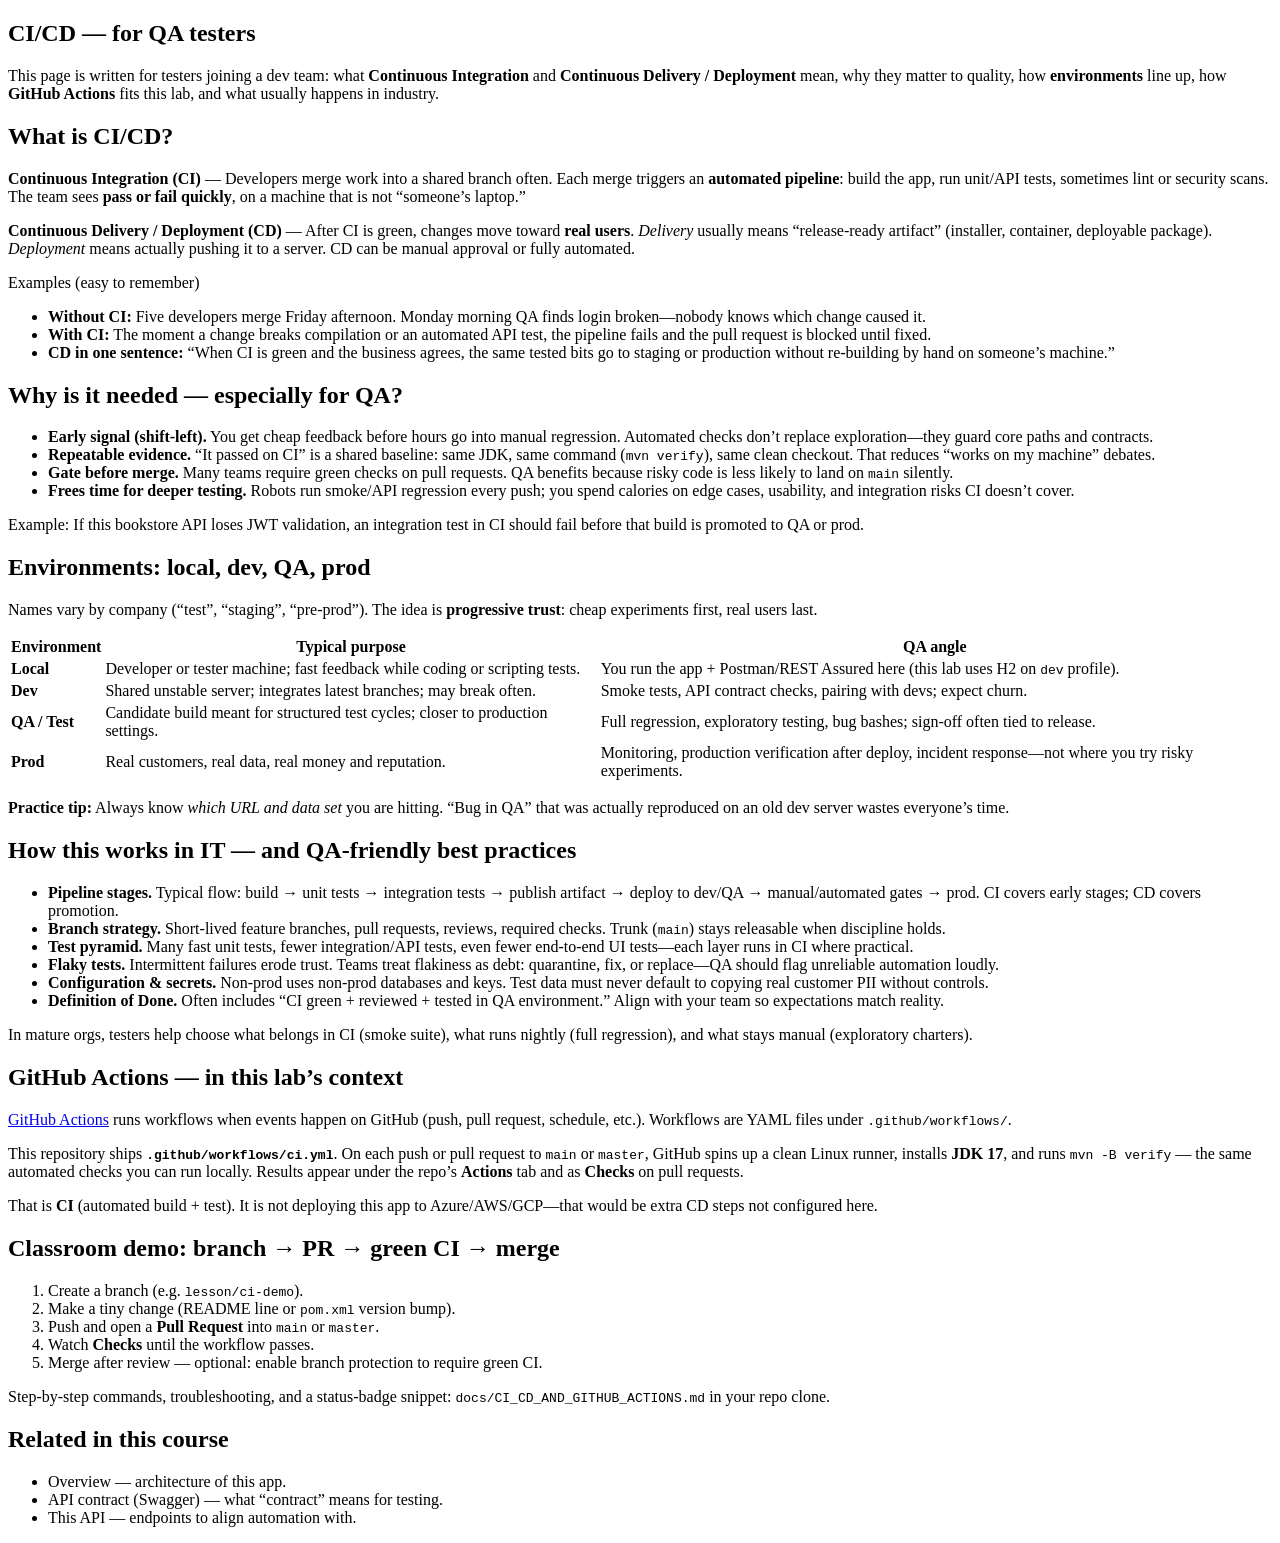
==== src/main/resources/templates/reference/ci-cd.html @ 9f86d17d "Initial commit" ====
<!DOCTYPE html>
<html xmlns:th="http://www.thymeleaf.org" th:replace="~{layout :: layout('CI/CD · Reference', ~{::main})}">
<body>
<main th:fragment="main">
    <div th:replace="~{reference/nav-fragment :: tabs ('ci-cd')}"></div>
    <div class="reference-content card border-0 shadow-sm rounded-4 p-4 p-md-5">
        <article class="reference-article">
            <header class="mb-4 pb-3 border-bottom border-light">
                <h1 class="app-page-title h3 mb-3">CI/CD — for QA testers</h1>
                <p class="lead text-muted mb-0">This page is written for testers joining a dev team: what <strong>Continuous Integration</strong> and <strong>Continuous Delivery / Deployment</strong> mean, why they matter to quality, how <strong>environments</strong> line up, how <strong>GitHub Actions</strong> fits this lab, and what usually happens in industry.</p>
            </header>

            <section class="mb-4" aria-labelledby="sec-what">
                <h2 id="sec-what" class="h5 mb-2">What is CI/CD?</h2>
                <p class="mb-2"><strong>Continuous Integration (CI)</strong> — Developers merge work into a shared branch often. Each merge triggers an <strong>automated pipeline</strong>: build the app, run unit/API tests, sometimes lint or security scans. The team sees <strong>pass or fail quickly</strong>, on a machine that is not “someone’s laptop.”</p>
                <p class="mb-3"><strong>Continuous Delivery / Deployment (CD)</strong> — After CI is green, changes move toward <strong>real users</strong>. <em>Delivery</em> usually means “release-ready artifact” (installer, container, deployable package). <em>Deployment</em> means actually pushing it to a server. CD can be manual approval or fully automated.</p>
                <p class="small fw-semibold text-primary mb-2">Examples (easy to remember)</p>
                <ul class="small mb-0 ps-3">
                    <li class="mb-2"><strong>Without CI:</strong> Five developers merge Friday afternoon. Monday morning QA finds login broken—nobody knows which change caused it.</li>
                    <li class="mb-2"><strong>With CI:</strong> The moment a change breaks compilation or an automated API test, the pipeline fails and the pull request is blocked until fixed.</li>
                    <li class="mb-0"><strong>CD in one sentence:</strong> “When CI is green and the business agrees, the same tested bits go to staging or production without re-building by hand on someone’s machine.”</li>
                </ul>
            </section>

            <section class="mb-4" aria-labelledby="sec-why-qa">
                <h2 id="sec-why-qa" class="h5 mb-2">Why is it needed — especially for QA?</h2>
                <ul class="mb-3 ps-3">
                    <li class="mb-2"><strong>Early signal (shift-left).</strong> You get cheap feedback before hours go into manual regression. Automated checks don’t replace exploration—they guard core paths and contracts.</li>
                    <li class="mb-2"><strong>Repeatable evidence.</strong> “It passed on CI” is a shared baseline: same JDK, same command (<code>mvn verify</code>), same clean checkout. That reduces “works on my machine” debates.</li>
                    <li class="mb-2"><strong>Gate before merge.</strong> Many teams require green checks on pull requests. QA benefits because risky code is less likely to land on <code>main</code> silently.</li>
                    <li class="mb-0"><strong>Frees time for deeper testing.</strong> Robots run smoke/API regression every push; you spend calories on edge cases, usability, and integration risks CI doesn’t cover.</li>
                </ul>
                <p class="small text-muted fst-italic mb-0">Example: If this bookstore API loses JWT validation, an integration test in CI should fail before that build is promoted to QA or prod.</p>
            </section>

            <section class="mb-4" aria-labelledby="sec-env">
                <h2 id="sec-env" class="h5 mb-3">Environments: local, dev, QA, prod</h2>
                <p class="mb-3 small text-muted">Names vary by company (“test”, “staging”, “pre-prod”). The idea is <strong>progressive trust</strong>: cheap experiments first, real users last.</p>
                <div class="table-responsive">
                    <table class="table table-sm table-bordered align-middle">
                        <thead class="table-light">
                        <tr>
                            <th scope="col">Environment</th>
                            <th scope="col">Typical purpose</th>
                            <th scope="col">QA angle</th>
                        </tr>
                        </thead>
                        <tbody class="small">
                        <tr>
                            <td><strong>Local</strong></td>
                            <td>Developer or tester machine; fast feedback while coding or scripting tests.</td>
                            <td>You run the app + Postman/REST Assured here (this lab uses H2 on <code>dev</code> profile).</td>
                        </tr>
                        <tr>
                            <td><strong>Dev</strong></td>
                            <td>Shared unstable server; integrates latest branches; may break often.</td>
                            <td>Smoke tests, API contract checks, pairing with devs; expect churn.</td>
                        </tr>
                        <tr>
                            <td><strong>QA / Test</strong></td>
                            <td>Candidate build meant for structured test cycles; closer to production settings.</td>
                            <td>Full regression, exploratory testing, bug bashes; sign-off often tied to release.</td>
                        </tr>
                        <tr>
                            <td><strong>Prod</strong></td>
                            <td>Real customers, real data, real money and reputation.</td>
                            <td>Monitoring, production verification after deploy, incident response—not where you try risky experiments.</td>
                        </tr>
                        </tbody>
                    </table>
                </div>
                <p class="small mb-0"><strong>Practice tip:</strong> Always know <em>which URL and data set</em> you are hitting. “Bug in QA” that was actually reproduced on an old dev server wastes everyone’s time.</p>
            </section>

            <section class="mb-4" aria-labelledby="sec-industry">
                <h2 id="sec-industry" class="h5 mb-2">How this works in IT — and QA-friendly best practices</h2>
                <ul class="mb-3 ps-3">
                    <li class="mb-2"><strong>Pipeline stages.</strong> Typical flow: build → unit tests → integration tests → publish artifact → deploy to dev/QA → manual/automated gates → prod. CI covers early stages; CD covers promotion.</li>
                    <li class="mb-2"><strong>Branch strategy.</strong> Short-lived feature branches, pull requests, reviews, required checks. Trunk (<code>main</code>) stays releasable when discipline holds.</li>
                    <li class="mb-2"><strong>Test pyramid.</strong> Many fast unit tests, fewer integration/API tests, even fewer end-to-end UI tests—each layer runs in CI where practical.</li>
                    <li class="mb-2"><strong>Flaky tests.</strong> Intermittent failures erode trust. Teams treat flakiness as debt: quarantine, fix, or replace—QA should flag unreliable automation loudly.</li>
                    <li class="mb-2"><strong>Configuration &amp; secrets.</strong> Non-prod uses non-prod databases and keys. Test data must never default to copying real customer PII without controls.</li>
                    <li class="mb-0"><strong>Definition of Done.</strong> Often includes “CI green + reviewed + tested in QA environment.” Align with your team so expectations match reality.</li>
                </ul>
                <p class="small text-muted mb-0">In mature orgs, testers help choose what belongs in CI (smoke suite), what runs nightly (full regression), and what stays manual (exploratory charters).</p>
            </section>

            <section class="mb-4" aria-labelledby="sec-actions">
                <h2 id="sec-actions" class="h5 mb-2">GitHub Actions — in this lab’s context</h2>
                <p class="mb-2"><a href="https://docs.github.com/en/actions" target="_blank" rel="noopener">GitHub Actions</a> runs workflows when events happen on GitHub (push, pull request, schedule, etc.). Workflows are YAML files under <code>.github/workflows/</code>.</p>
                <p class="mb-2">This repository ships <strong><code>.github/workflows/ci.yml</code></strong>. On each push or pull request to <code>main</code> or <code>master</code>, GitHub spins up a clean Linux runner, installs <strong>JDK 17</strong>, and runs <code>mvn -B verify</code> — the same automated checks you can run locally. Results appear under the repo’s <strong>Actions</strong> tab and as <strong>Checks</strong> on pull requests.</p>
                <p class="small text-muted mb-0">That is <strong>CI</strong> (automated build + test). It is not deploying this app to Azure/AWS/GCP—that would be extra CD steps not configured here.</p>
            </section>

            <section class="mb-4" aria-labelledby="sec-cycle">
                <h2 id="sec-cycle" class="h5 mb-2">Classroom demo: branch → PR → green CI → merge</h2>
                <ol class="small mb-3 ps-3">
                    <li class="mb-1">Create a branch (e.g. <code>lesson/ci-demo</code>).</li>
                    <li class="mb-1">Make a tiny change (README line or <code>pom.xml</code> version bump).</li>
                    <li class="mb-1">Push and open a <strong>Pull Request</strong> into <code>main</code> or <code>master</code>.</li>
                    <li class="mb-1">Watch <strong>Checks</strong> until the workflow passes.</li>
                    <li class="mb-0">Merge after review — optional: enable branch protection to require green CI.</li>
                </ol>
                <p class="small mb-0">Step-by-step commands, troubleshooting, and a status-badge snippet: <code>docs/CI_CD_AND_GITHUB_ACTIONS.md</code> in your repo clone.</p>
            </section>

            <section class="mb-0" aria-labelledby="sec-links">
                <h2 id="sec-links" class="h5 mb-2">Related in this course</h2>
                <ul class="mb-0 ps-3">
                    <li class="mb-1"><a th:href="@{/reference}">Overview</a> — architecture of this app.</li>
                    <li class="mb-1"><a th:href="@{/reference/contract}">API contract (Swagger)</a> — what “contract” means for testing.</li>
                    <li class="mb-0"><a th:href="@{/reference/this-api}">This API</a> — endpoints to align automation with.</li>
                </ul>
            </section>
        </article>
    </div>
</main>
</body>
</html>
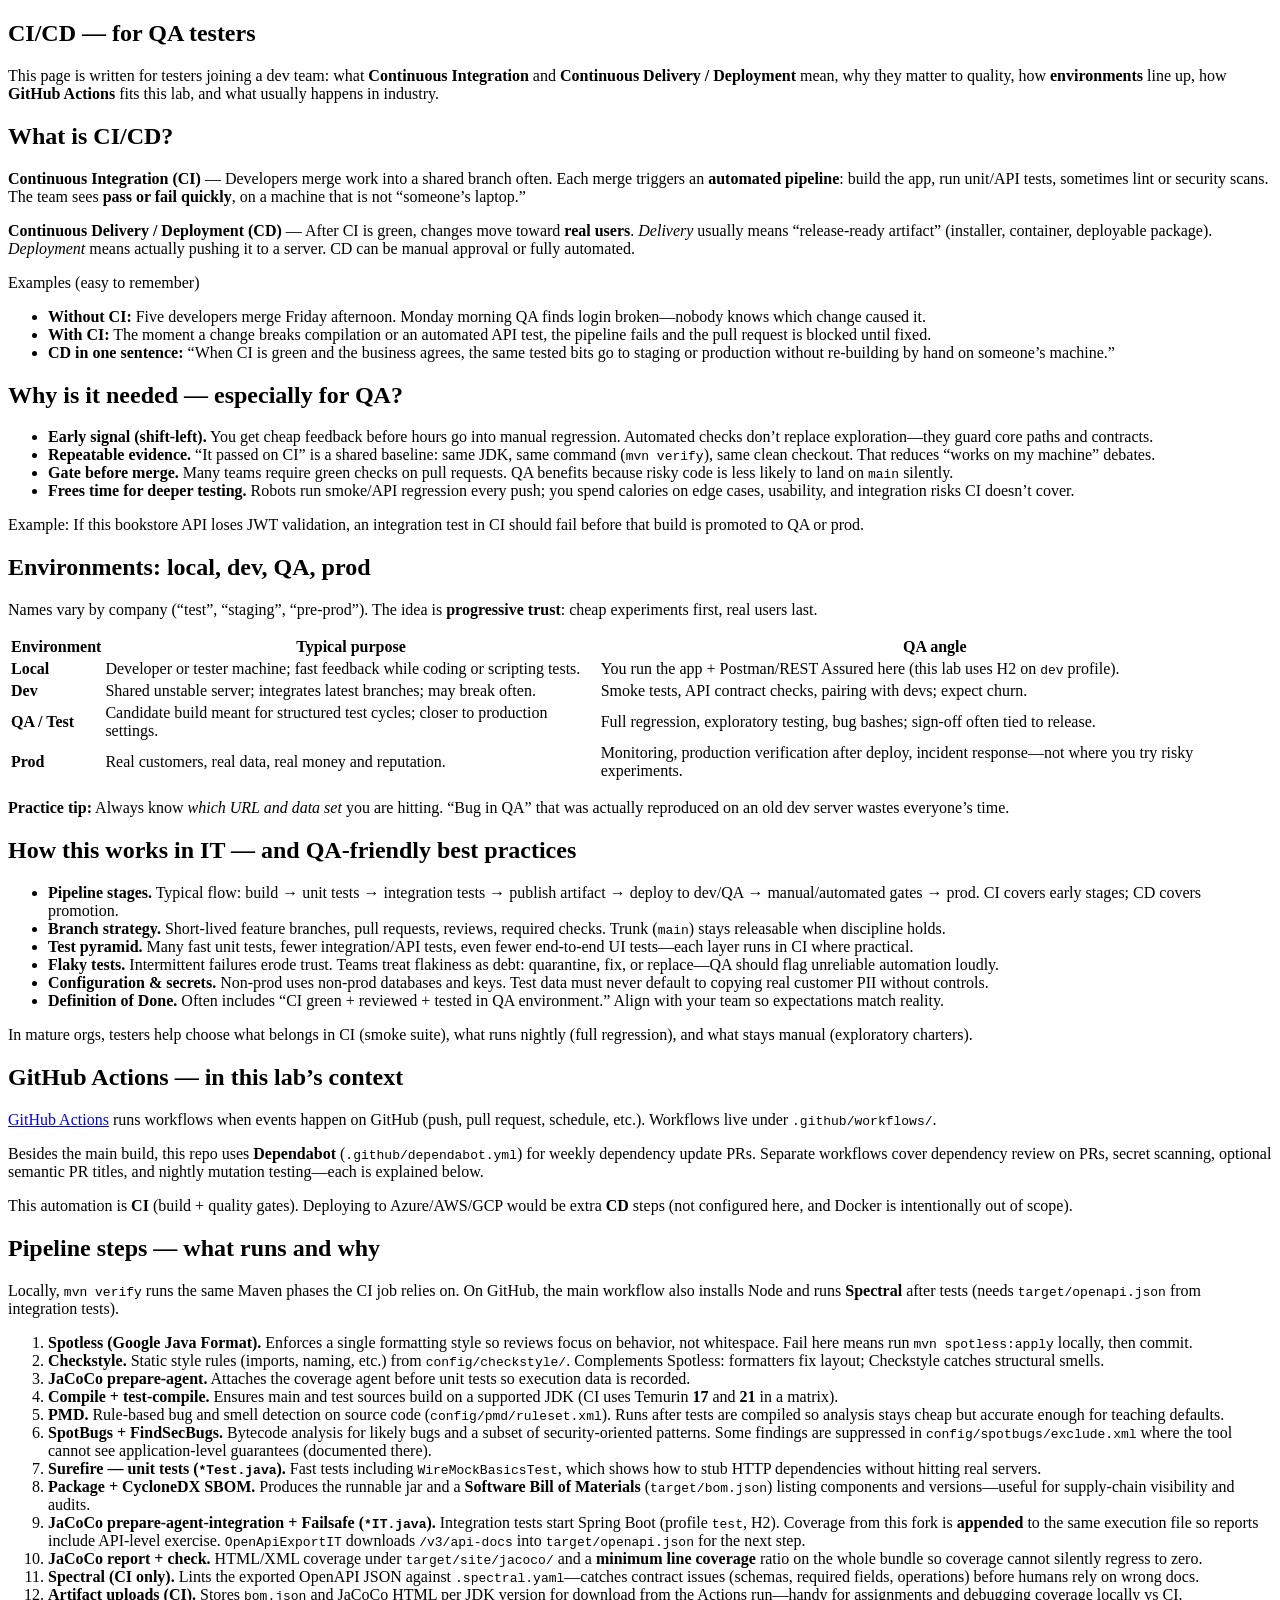
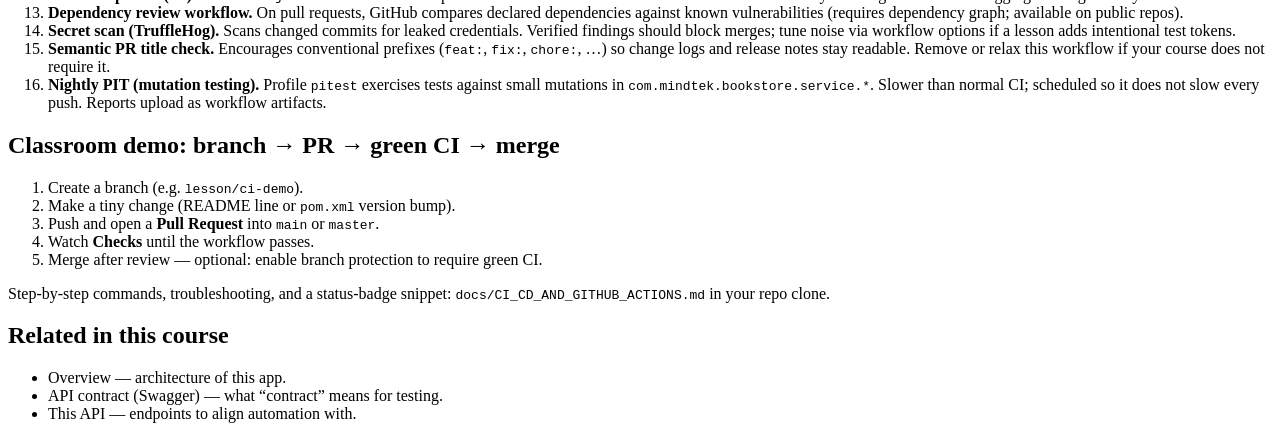
==== commit f074dc55: "feat: expand CI/CD pipeline, workflows, quality gates, and reference docs" ====
--- a/src/main/resources/templates/reference/ci-cd.html
+++ b/src/main/resources/templates/reference/ci-cd.html
@@ -87,9 +87,64 @@
 
             <section class="mb-4" aria-labelledby="sec-actions">
                 <h2 id="sec-actions" class="h5 mb-2">GitHub Actions — in this lab’s context</h2>
-                <p class="mb-2"><a href="https://docs.github.com/en/actions" target="_blank" rel="noopener">GitHub Actions</a> runs workflows when events happen on GitHub (push, pull request, schedule, etc.). Workflows are YAML files under <code>.github/workflows/</code>.</p>
-                <p class="mb-2">This repository ships <strong><code>.github/workflows/ci.yml</code></strong>. On each push or pull request to <code>main</code> or <code>master</code>, GitHub spins up a clean Linux runner, installs <strong>JDK 17</strong>, and runs <code>mvn -B verify</code> — the same automated checks you can run locally. Results appear under the repo’s <strong>Actions</strong> tab and as <strong>Checks</strong> on pull requests.</p>
-                <p class="small text-muted mb-0">That is <strong>CI</strong> (automated build + test). It is not deploying this app to Azure/AWS/GCP—that would be extra CD steps not configured here.</p>
+                <p class="mb-2"><a href="https://docs.github.com/en/actions" target="_blank" rel="noopener">GitHub Actions</a> runs workflows when events happen on GitHub (push, pull request, schedule, etc.). Workflows live under <code>.github/workflows/</code>.</p>
+                <p class="mb-2">Besides the main build, this repo uses <strong>Dependabot</strong> (<code>.github/dependabot.yml</code>) for weekly dependency update PRs. Separate workflows cover dependency review on PRs, secret scanning, optional semantic PR titles, and nightly mutation testing—each is explained below.</p>
+                <p class="small text-muted mb-0">This automation is <strong>CI</strong> (build + quality gates). Deploying to Azure/AWS/GCP would be extra <strong>CD</strong> steps (not configured here, and Docker is intentionally out of scope).</p>
+            </section>
+
+            <section class="mb-4" aria-labelledby="sec-pipeline">
+                <h2 id="sec-pipeline" class="h5 mb-3">Pipeline steps — what runs and why</h2>
+                <p class="small text-muted mb-3">Locally, <code>mvn verify</code> runs the same Maven phases the CI job relies on. On GitHub, the main workflow also installs Node and runs <strong>Spectral</strong> after tests (needs <code>target/openapi.json</code> from integration tests).</p>
+                <ol class="small mb-0 ps-3 pipeline-steps-list">
+                    <li class="mb-3">
+                        <strong>Spotless (Google Java Format).</strong> Enforces a single formatting style so reviews focus on behavior, not whitespace. Fail here means run <code>mvn spotless:apply</code> locally, then commit.
+                    </li>
+                    <li class="mb-3">
+                        <strong>Checkstyle.</strong> Static style rules (imports, naming, etc.) from <code>config/checkstyle/</code>. Complements Spotless: formatters fix layout; Checkstyle catches structural smells.
+                    </li>
+                    <li class="mb-3">
+                        <strong>JaCoCo prepare-agent.</strong> Attaches the coverage agent before unit tests so execution data is recorded.
+                    </li>
+                    <li class="mb-3">
+                        <strong>Compile + test-compile.</strong> Ensures main and test sources build on a supported JDK (CI uses Temurin <strong>17</strong> and <strong>21</strong> in a matrix).
+                    </li>
+                    <li class="mb-3">
+                        <strong>PMD.</strong> Rule-based bug and smell detection on source code (<code>config/pmd/ruleset.xml</code>). Runs after tests are compiled so analysis stays cheap but accurate enough for teaching defaults.
+                    </li>
+                    <li class="mb-3">
+                        <strong>SpotBugs + FindSecBugs.</strong> Bytecode analysis for likely bugs and a subset of security-oriented patterns. Some findings are suppressed in <code>config/spotbugs/exclude.xml</code> where the tool cannot see application-level guarantees (documented there).
+                    </li>
+                    <li class="mb-3">
+                        <strong>Surefire — unit tests (<code>*Test.java</code>).</strong> Fast tests including <code>WireMockBasicsTest</code>, which shows how to stub HTTP dependencies without hitting real servers.
+                    </li>
+                    <li class="mb-3">
+                        <strong>Package + CycloneDX SBOM.</strong> Produces the runnable jar and a <strong>Software Bill of Materials</strong> (<code>target/bom.json</code>) listing components and versions—useful for supply-chain visibility and audits.
+                    </li>
+                    <li class="mb-3">
+                        <strong>JaCoCo prepare-agent-integration + Failsafe (<code>*IT.java</code>).</strong> Integration tests start Spring Boot (profile <code>test</code>, H2). Coverage from this fork is <strong>appended</strong> to the same execution file so reports include API-level exercise. <code>OpenApiExportIT</code> downloads <code>/v3/api-docs</code> into <code>target/openapi.json</code> for the next step.
+                    </li>
+                    <li class="mb-3">
+                        <strong>JaCoCo report + check.</strong> HTML/XML coverage under <code>target/site/jacoco/</code> and a <strong>minimum line coverage</strong> ratio on the whole bundle so coverage cannot silently regress to zero.
+                    </li>
+                    <li class="mb-3">
+                        <strong>Spectral (CI only).</strong> Lints the exported OpenAPI JSON against <code>.spectral.yaml</code>—catches contract issues (schemas, required fields, operations) before humans rely on wrong docs.
+                    </li>
+                    <li class="mb-3">
+                        <strong>Artifact uploads (CI).</strong> Stores <code>bom.json</code> and JaCoCo HTML per JDK version for download from the Actions run—handy for assignments and debugging coverage locally vs CI.
+                    </li>
+                    <li class="mb-3">
+                        <strong>Dependency review workflow.</strong> On pull requests, GitHub compares declared dependencies against known vulnerabilities (requires dependency graph; available on public repos).
+                    </li>
+                    <li class="mb-3">
+                        <strong>Secret scan (TruffleHog).</strong> Scans changed commits for leaked credentials. Verified findings should block merges; tune noise via workflow options if a lesson adds intentional test tokens.
+                    </li>
+                    <li class="mb-3">
+                        <strong>Semantic PR title check.</strong> Encourages conventional prefixes (<code>feat:</code>, <code>fix:</code>, <code>chore:</code>, …) so change logs and release notes stay readable. Remove or relax this workflow if your course does not require it.
+                    </li>
+                    <li class="mb-0">
+                        <strong>Nightly PIT (mutation testing).</strong> Profile <code>pitest</code> exercises tests against small mutations in <code>com.mindtek.bookstore.service.*</code>. Slower than normal CI; scheduled so it does not slow every push. Reports upload as workflow artifacts.
+                    </li>
+                </ol>
             </section>
 
             <section class="mb-4" aria-labelledby="sec-cycle">
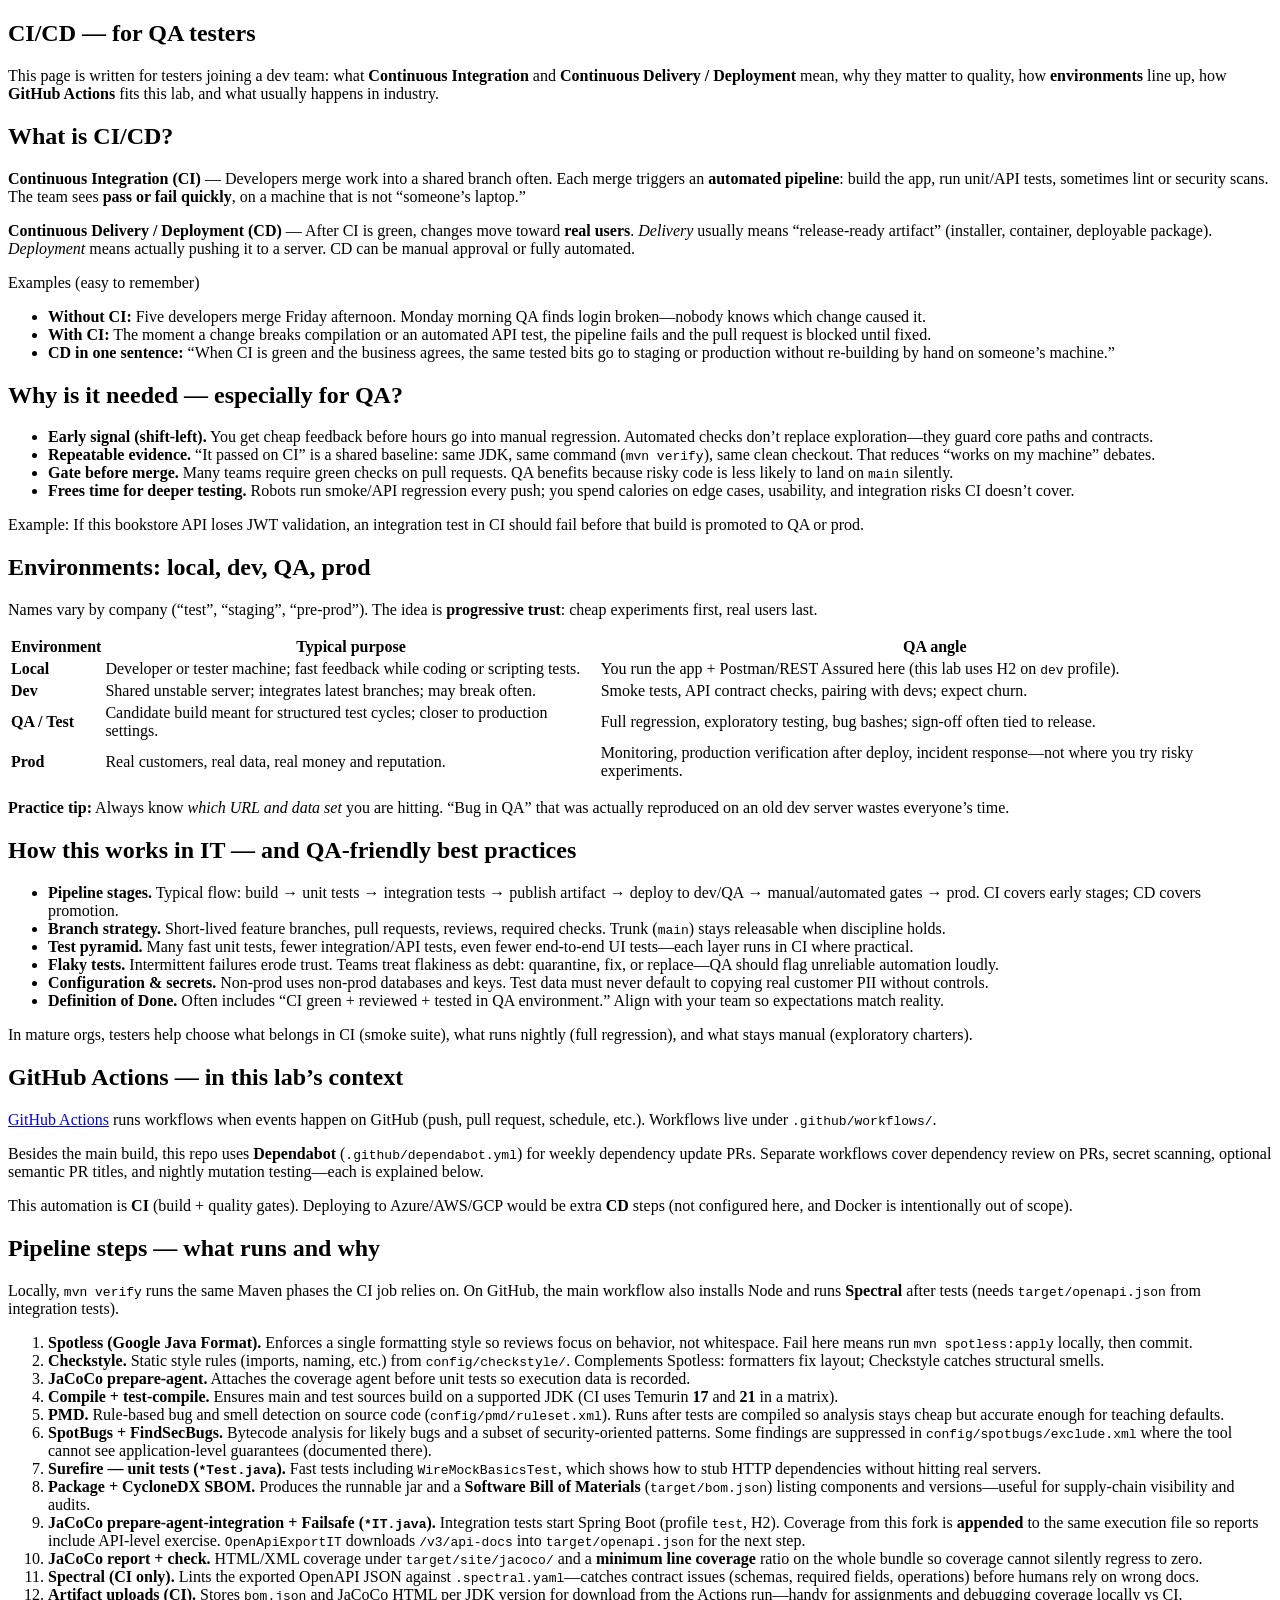
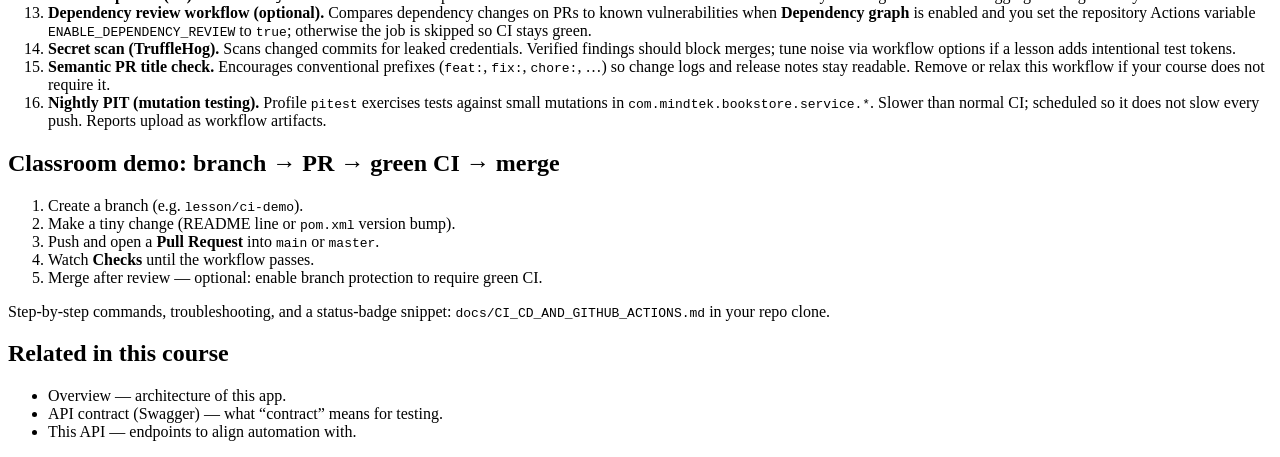
==== commit 070b4fec: "fix: gate dependency review on ENABLE_DEPENDENCY_REVIEW variable" ====
--- a/src/main/resources/templates/reference/ci-cd.html
+++ b/src/main/resources/templates/reference/ci-cd.html
@@ -133,7 +133,7 @@
                         <strong>Artifact uploads (CI).</strong> Stores <code>bom.json</code> and JaCoCo HTML per JDK version for download from the Actions run—handy for assignments and debugging coverage locally vs CI.
                     </li>
                     <li class="mb-3">
-                        <strong>Dependency review workflow.</strong> On pull requests, GitHub compares declared dependencies against known vulnerabilities (requires dependency graph; available on public repos).
+                        <strong>Dependency review workflow (optional).</strong> Compares dependency changes on PRs to known vulnerabilities when <strong>Dependency graph</strong> is enabled and you set the repository Actions variable <code>ENABLE_DEPENDENCY_REVIEW</code> to <code>true</code>; otherwise the job is skipped so CI stays green.
                     </li>
                     <li class="mb-3">
                         <strong>Secret scan (TruffleHog).</strong> Scans changed commits for leaked credentials. Verified findings should block merges; tune noise via workflow options if a lesson adds intentional test tokens.
